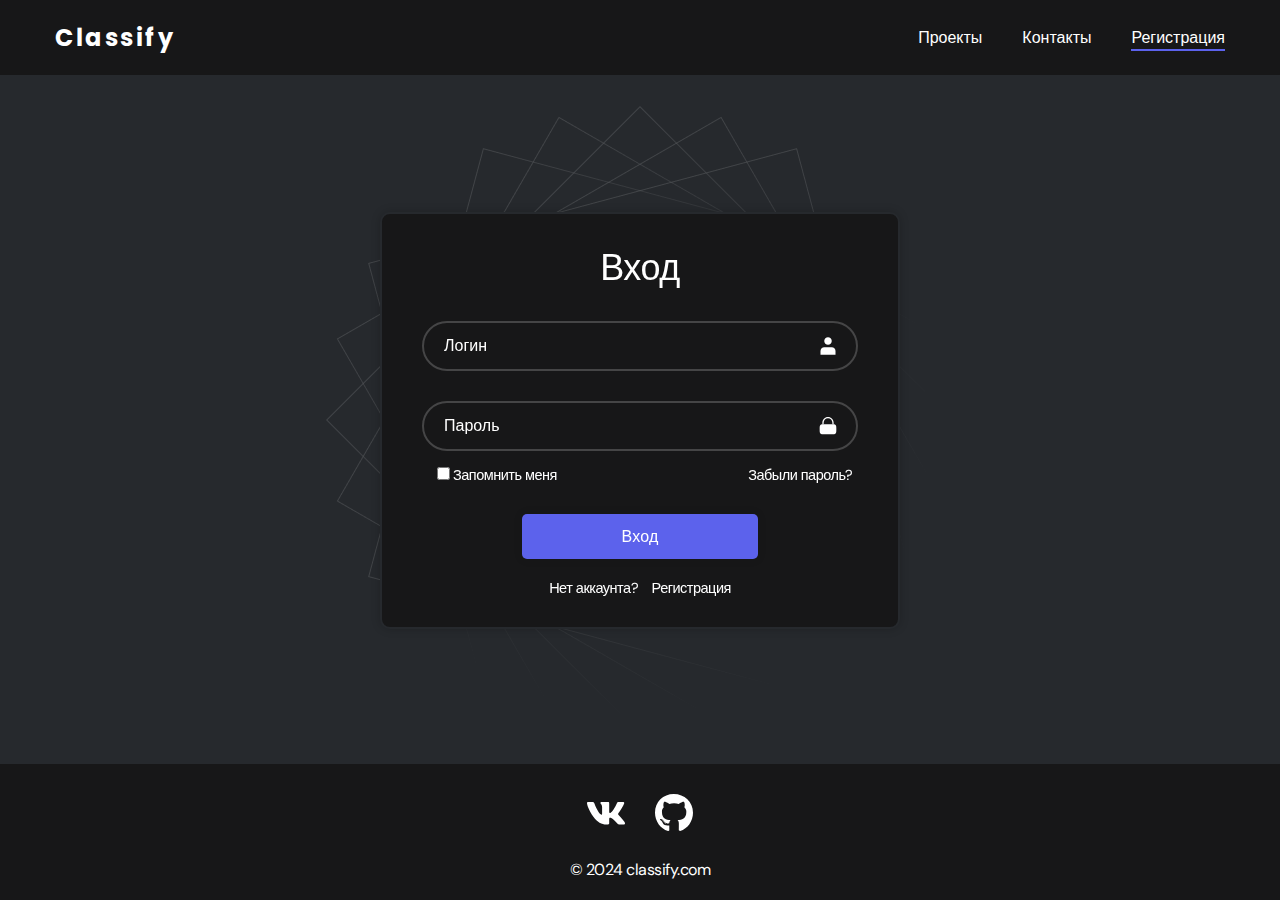
==== UI/html/login.html @ d3417418 "Added UI" ====
<!DOCTYPE html>
<html lang="en">
<head>
    <meta charset="UTF-8">
    <meta name="viewport" content="width=device-width, initial-scale=1.0">
    <title>Classify</title>
    <link rel="stylesheet" href="../css/main.css">
    <link rel="shortcut icon" href="../img/Logo_BNTU.png"/>
    
</head>

<body>

    <nav class="nav --none-fixed">
        <div class="container">
            <div class="nav-row">
                <a href=index.html class="logo"> <strong>Classify</strong> </a>
                
                
                <ul class="nav-list">
                    <li class="nav-list__item"><a href="index.html" class="nav-list__link">Проекты</a></li>
                    <li class="nav-list__item"><a href="contacts.html" class="nav-list__link">Контакты</a></li>
                    <li class="nav-list__item"><a href="registration.html" class="nav-list__link  nav-list__link--active">Регистрация</a></li>
                </ul>
            </div>
        </div>
    </nav>


    <div class="login">
        <div class="container">

            <div class="wrapper-login">

                <form action="">
                    <h1>Вход</h1>
                    <div class="input-box">
                        <input type="text" placeholder="Логин" required>
                        <img src="../img/icons/user.svg" alt="login-image">
                    </div>

                    <div class="input-box">
                        <input type="password" placeholder="Пароль" required>
                        <img src="../img/icons/lock.svg" alt="login-image">
                    </div>

                    <div class="remember">
                        <label for=""><input type="checkbox">Запомнить меня</label>
                        <a href="#">Забыли пароль?</a>
                    </div>

                    <button type="submit" class="btn">Вход</button>

                    <div class="register-link">
                        <p>Нет аккаунта? <a class="nav-list__link" href="registration.html">Регистрация</a></p>
                    </div>
                    
                </form>
            </div>

        </div>
    </div>


    <footer class="footer">
        <div class="container">
            <div class="footer__wrapper">
                <ul class="social">
                    <li class="social__item">
                        <a href="#!"><img src="../img/icons/vk.svg" alt="link"></a>
                    </li>
                    <li class="social__item">
                        <a href="#!"><img src="../img/icons/gitHub.svg" alt="link"></a>
                    </li>
                </ul>
                <div class="copyright">
                    <p>© 2024 classify.com</p>
                </div>
            </div>
        </div>
    </footer>
</body>
</html>
---- UI/css/main.css ----
@import "./reset.css";
@import url('https://fonts.googleapis.com/css2?family=DM+Sans:ital,opsz,wght@0,9..40,100..1000;1,9..40,100..1000&family=Poppins:ital,wght@0,100;0,300;0,400;0,500;0,700;0,900;1,100;1,300;1,400;1,500;1,700;1,900&display=swap');

@import "./header.css";
@import "./navigation.css";
@import "./section.css";
@import "./contacts.css";
@import "./login.css";
@import "./footer.css";
@import "./media.css";


/*
font-family: "DM Sans", sans-serif;
font-family: "Poppins", sans-serif; 
*/


/*{
    border: 1px solid red;
} */


:root {
    --black: #171718;
    --black-border: #26292D;
    --white: #ffffff;
    --purple: #5C62EC;

    --text-color: var(--black);
    --dark-bg: var(--black);
    --dark-border: var(--black-border);
    --header-text: var(--white);
    --accent: var(--purple);

    /* Light mode */
    --page-bg: var(--white);
    --text-color: var(--black);

    --title-1: var(--accent);

    --project-card-bg: var(--white);
    --project-card-text: var(--black);
    --box-shadow: 0px 5px 35px  rgba(0, 0, 0, 0.25);
}


.dark {
    /* Dark mode */
    --page-bg: #252526;
    --text-color: var(--white);

    --title-1: var(--white);

    --project-card-bg: var(--black);
    --project-card-text: var(--white);
    --box-shadow: 0px 5px 35px  rgba(0, 0, 0, 0.8);
}


html, body {
    display: flex;
    flex-direction: column;
    min-height: 100vh;

    font-family: "DM Sans", sans-serif;
    letter-spacing: -0.5px;

    /* Color mode */
    background-color: var(--page-bg);
    color: var(--text-color);
}


/* General */

.container{
    margin: 0 auto;
    padding: 0 15px;
    max-width: 1200px; 
}


.none {
    display: none !important;
}


.section {
    padding: 70px 0;
}

.title-1 {
    margin-top: 35px;
    margin-bottom: 60px;

    font-size: 50px;
    font-weight: 700;
    line-height: 1.3;
    color: var(--title-1);
    text-align: center;
}



.title-2 {
    margin-bottom: 20px;

    font-size: 40px;
    line-height: 1.3;
    font-weight: 700;
}
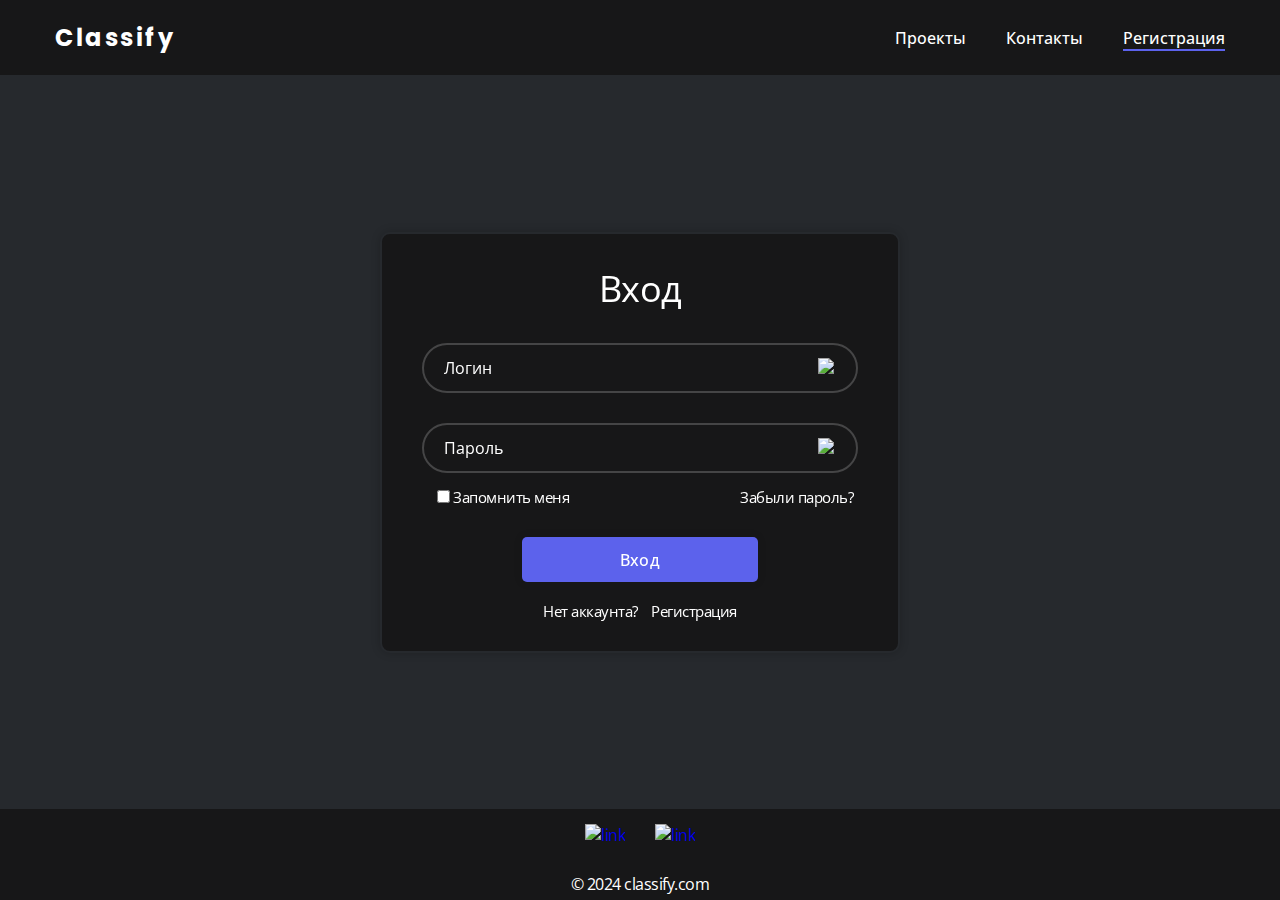
==== commit c305302f: "Fixed css files. The path to the graph has been changed in html" ====
--- a/UI/html/login.html
+++ b/UI/html/login.html
@@ -36,12 +36,12 @@
                     <h1>Вход</h1>
                     <div class="input-box">
                         <input type="text" placeholder="Логин" required>
-                        <img src="../img/icons/user.svg" alt="login-image">
+                        <img src="../img/icons/login-page/user.svg" alt="login-image">
                     </div>
 
                     <div class="input-box">
                         <input type="password" placeholder="Пароль" required>
-                        <img src="../img/icons/lock.svg" alt="login-image">
+                        <img src="../img/icons/login-page/lock.svg" alt="login-image">
                     </div>
 
                     <div class="remember">
@@ -67,10 +67,10 @@
             <div class="footer__wrapper">
                 <ul class="social">
                     <li class="social__item">
-                        <a href="#!"><img src="../img/icons/vk.svg" alt="link"></a>
+                        <a href="#!"><img src="../img/icons/socials/vk.svg" alt="link"></a>
                     </li>
                     <li class="social__item">
-                        <a href="#!"><img src="../img/icons/gitHub.svg" alt="link"></a>
+                        <a href="#!"><img src="../img/icons/socials/gitHub.svg" alt="link"></a>
                     </li>
                 </ul>
                 <div class="copyright">
--- a/UI/css/main.css
+++ b/UI/css/main.css
@@ -1,5 +1,6 @@
 @import "./reset.css";
 @import url('https://fonts.googleapis.com/css2?family=DM+Sans:ital,opsz,wght@0,9..40,100..1000;1,9..40,100..1000&family=Poppins:ital,wght@0,100;0,300;0,400;0,500;0,700;0,900;1,100;1,300;1,400;1,500;1,700;1,900&display=swap');
+@import url('https://fonts.googleapis.com/css2?family=Open+Sans:ital,wght@0,300..800;1,300..800&display=swap');
 
 @import "./header.css";
 @import "./navigation.css";
@@ -12,7 +13,8 @@
 
 /*
 font-family: "DM Sans", sans-serif;
-font-family: "Poppins", sans-serif; 
+font-family: "Poppins", sans-serif;
+font-family: "Open Sans", sans-serif;
 */
 
 
@@ -63,7 +65,7 @@
     flex-direction: column;
     min-height: 100vh;
 
-    font-family: "DM Sans", sans-serif;
+    font-family: "Open Sans", sans-serif;
     letter-spacing: -0.5px;
 
     /* Color mode */
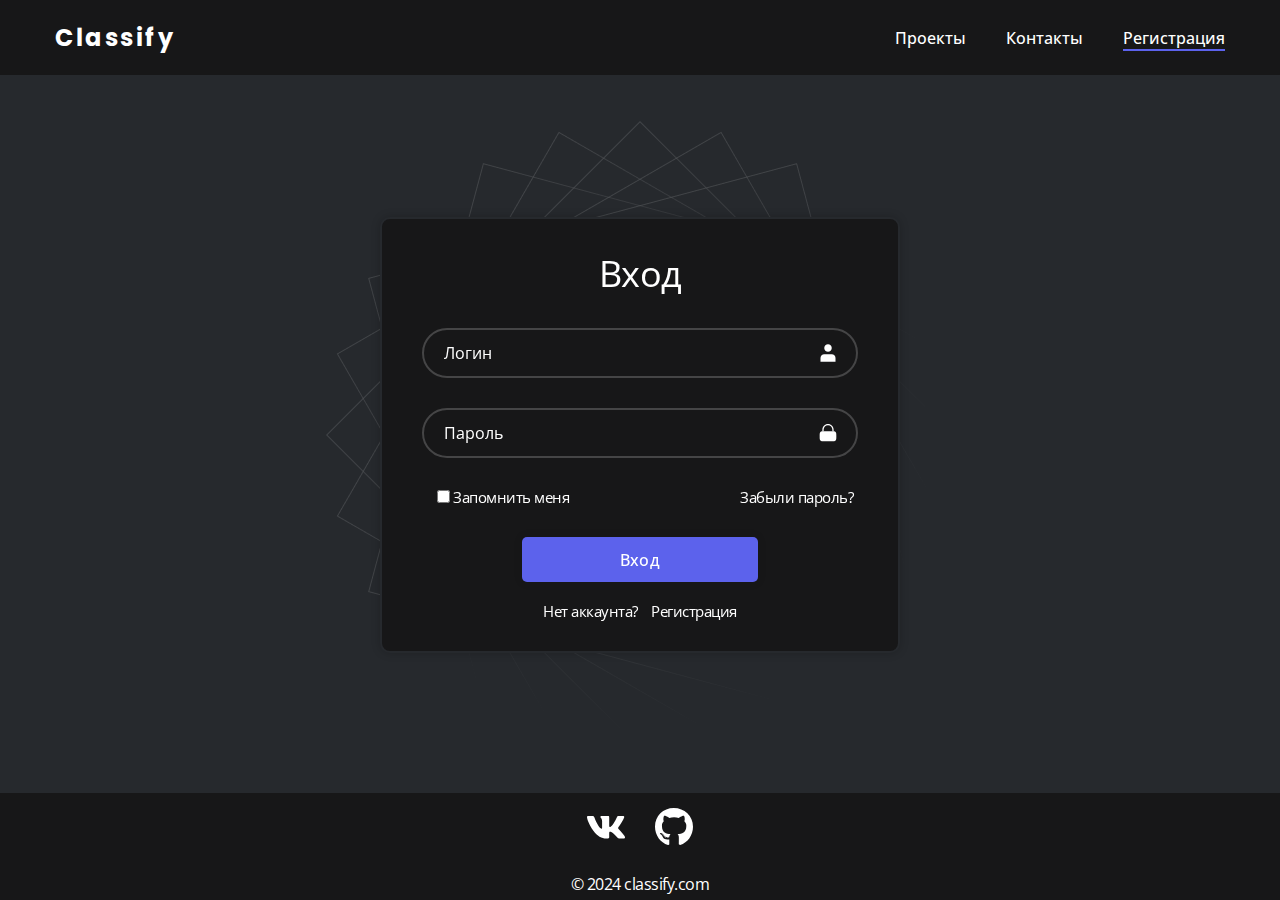
==== commit f5d91bac: "Added IDs to the login div for form validation scripts" ====
--- a/UI/html/login.html
+++ b/UI/html/login.html
@@ -29,19 +29,20 @@
 
     <div class="login">
         <div class="container">
-
             <div class="wrapper-login">
 
-                <form action="">
+                <form id="login-form" action="">
                     <h1>Вход</h1>
                     <div class="input-box">
-                        <input type="text" placeholder="Логин" required>
+                        <input type="text" id="login-username" placeholder="Логин" required>
                         <img src="../img/icons/login-page/user.svg" alt="login-image">
+                        <div class="error"></div>
                     </div>
 
                     <div class="input-box">
-                        <input type="password" placeholder="Пароль" required>
+                        <input type="password" id="login-password" placeholder="Пароль" required>
                         <img src="../img/icons/login-page/lock.svg" alt="login-image">
+                        <div class="error"></div>
                     </div>
 
                     <div class="remember">
@@ -54,10 +55,8 @@
                     <div class="register-link">
                         <p>Нет аккаунта? <a class="nav-list__link" href="registration.html">Регистрация</a></p>
                     </div>
-                    
                 </form>
             </div>
-
         </div>
     </div>
 
@@ -79,6 +78,9 @@
             </div>
         </div>
     </footer>
+
+    <script defer src="../js/formLoginValidation.js"></script>
+
 </body>
 </html> 
 
